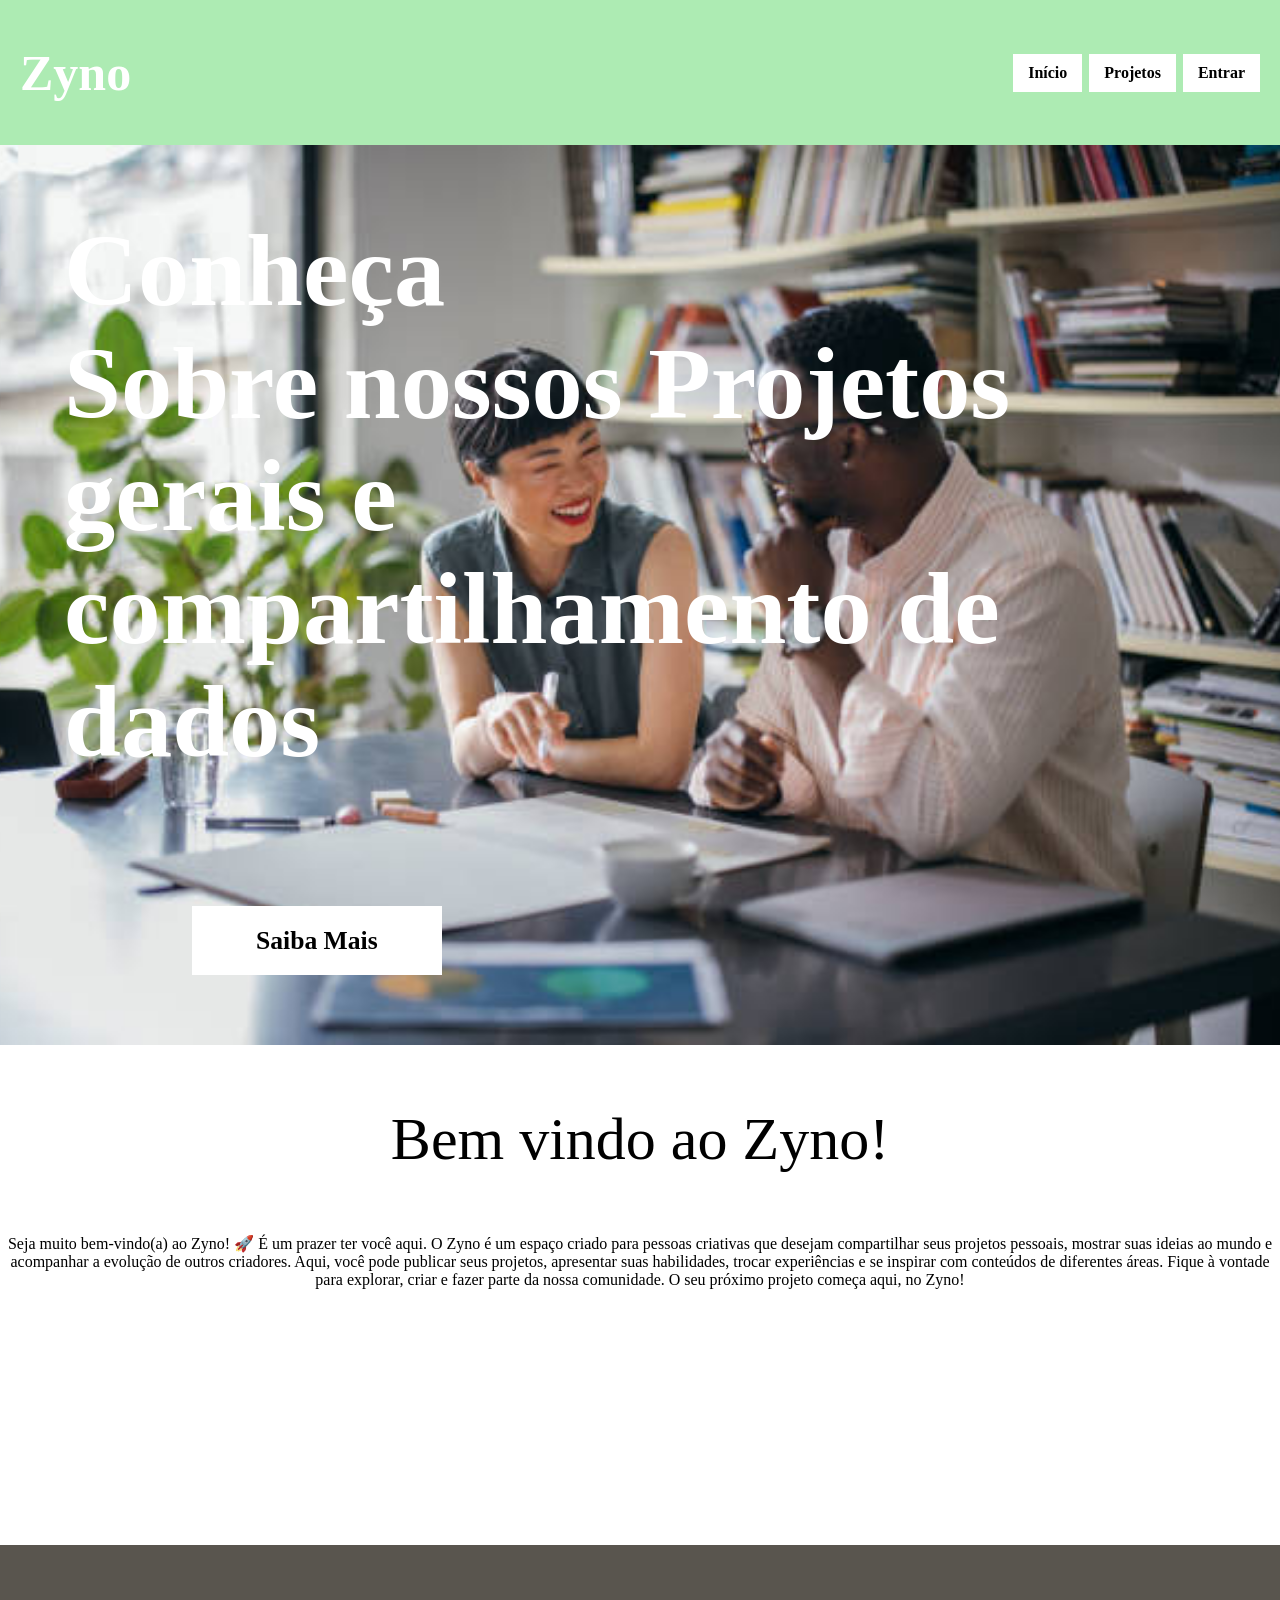
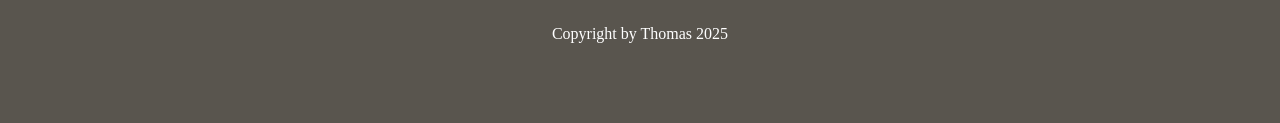
==== index.html @ e203b4d0 "Zyno v1" ====
<!DOCTYPE html>
<html lang="pt-br">
<head>
    <meta charset="UTF-8">
    <meta name="viewport" content="width=device-width, initial-scale=1.0">
    <title>Zyno</title>
   <link rel="stylesheet" href="style.css">

<style>

.imagem{
    background: black;
    min-height: 100vh;
    background-image: url(./imgs/gettyimages-1664545047-612x612.jpg);
    background-size: cover;
    background-position: center;
    position: relative;

    display: flex;
    flex-direction: column;
    justify-content: center;
}

.conheca{
    color: white;
    font-weight: bold;
    font-size: 8vw;   
    margin-left: 5%;
    max-width: 90%;
    line-height: 1.1;
}

.saiba{
    text-decoration: none;
    background: white;
    color: black;
    font-weight: bold;

    padding: 1.5vw 5vw; 
    font-size: 2vw;

    display: inline-block;
    margin-left: 15%;
    margin-top: 10vw;
    width: fit-content;
}

.saiba:hover{
    border: 1px solid black;
    box-shadow: 2px 1px 10px black;
}



</style>



</head>
<body style="margin: 0;padding: 0;">
     <div class="primeiro">
    <h1 style="text-align: left; font-size: 50px; display: flex;">Zyno</h1>


<div class="linksorig">
 <a href="#" class="links">Início</a>
  <a href="#" class="links">Projetos</a>
   <a href="registrese.html" class="links">Entrar</a>
   </div>

   
</div>

<div class="imagem">

<div class="conheca">
Conheça <br>
Sobre nossos Projetos gerais e compartilhamento de dados
</div>

<a href="#" class="saiba">Saiba Mais</a>

</div>


<div style="text-align: center;margin-bottom: 20%;">

<p style=" font-size: 60px;">Bem vindo ao Zyno!</p>


<div>
<p style="text-align: center; right: 50%;">Seja muito bem-vindo(a) ao Zyno! 🚀
É um prazer ter você aqui. O Zyno é um espaço criado para pessoas criativas que desejam compartilhar seus projetos pessoais, mostrar suas ideias ao mundo e acompanhar a evolução de outros criadores.

Aqui, você pode publicar seus projetos, apresentar suas habilidades, trocar experiências e se inspirar com conteúdos de diferentes áreas. Fique à vontade para explorar, criar e fazer parte da nossa comunidade. O seu próximo projeto começa aqui, no Zyno!</p>
</div>

</div>



<div class="copy">
Copyright by Thomas 2025
</div>



</body>
</html>
---- style.css ----
.primeiro{
    background: #ADEBB3;
    padding: 10px 20px;
    color: white;
    display: flex;
    align-items: center;
}

.linksorig{
    display: flex;
    margin-left: auto;
    gap: 7px;
}

.links{
    text-decoration: none;
    padding: 10px 15px;
    background: white;
    color: black;
    font-weight: bold;
}
.links:hover{
    border: #ADEBB3 5px solid;
}

.copy{ margin-top: 20%;
     padding: 80px;
     background: #59554e;
      text-align: center;
      color: white;
      
     }
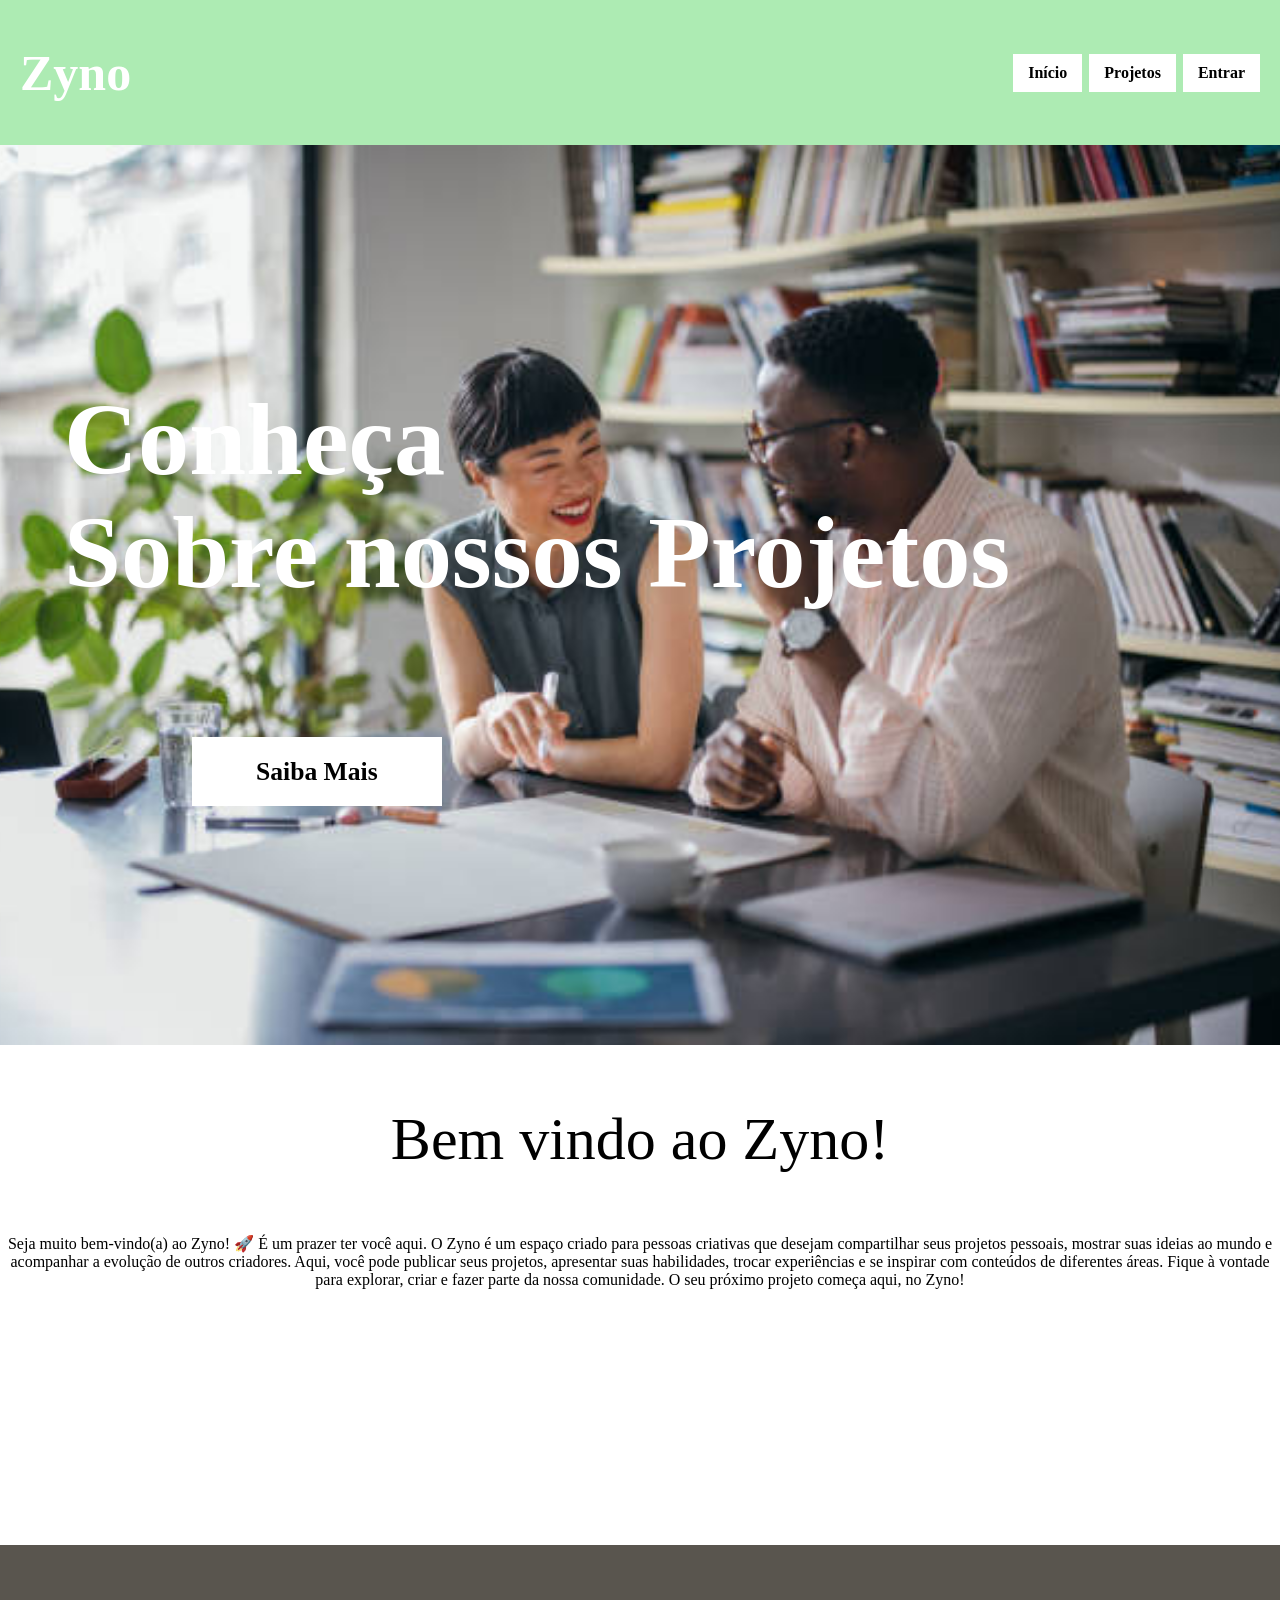
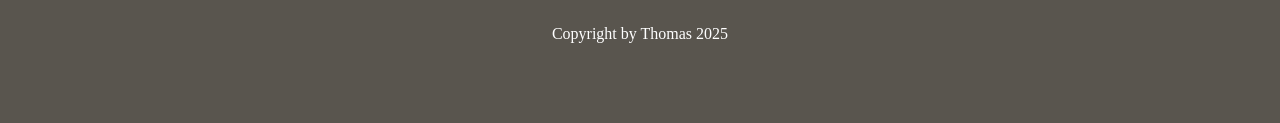
==== commit ef7bfab0: "Zyno v2" ====
--- a/index.html
+++ b/index.html
@@ -75,7 +75,7 @@
 
 <div class="conheca">
 Conheça <br>
-Sobre nossos Projetos gerais e compartilhamento de dados
+Sobre nossos Projetos
 </div>
 
 <a href="#" class="saiba">Saiba Mais</a>
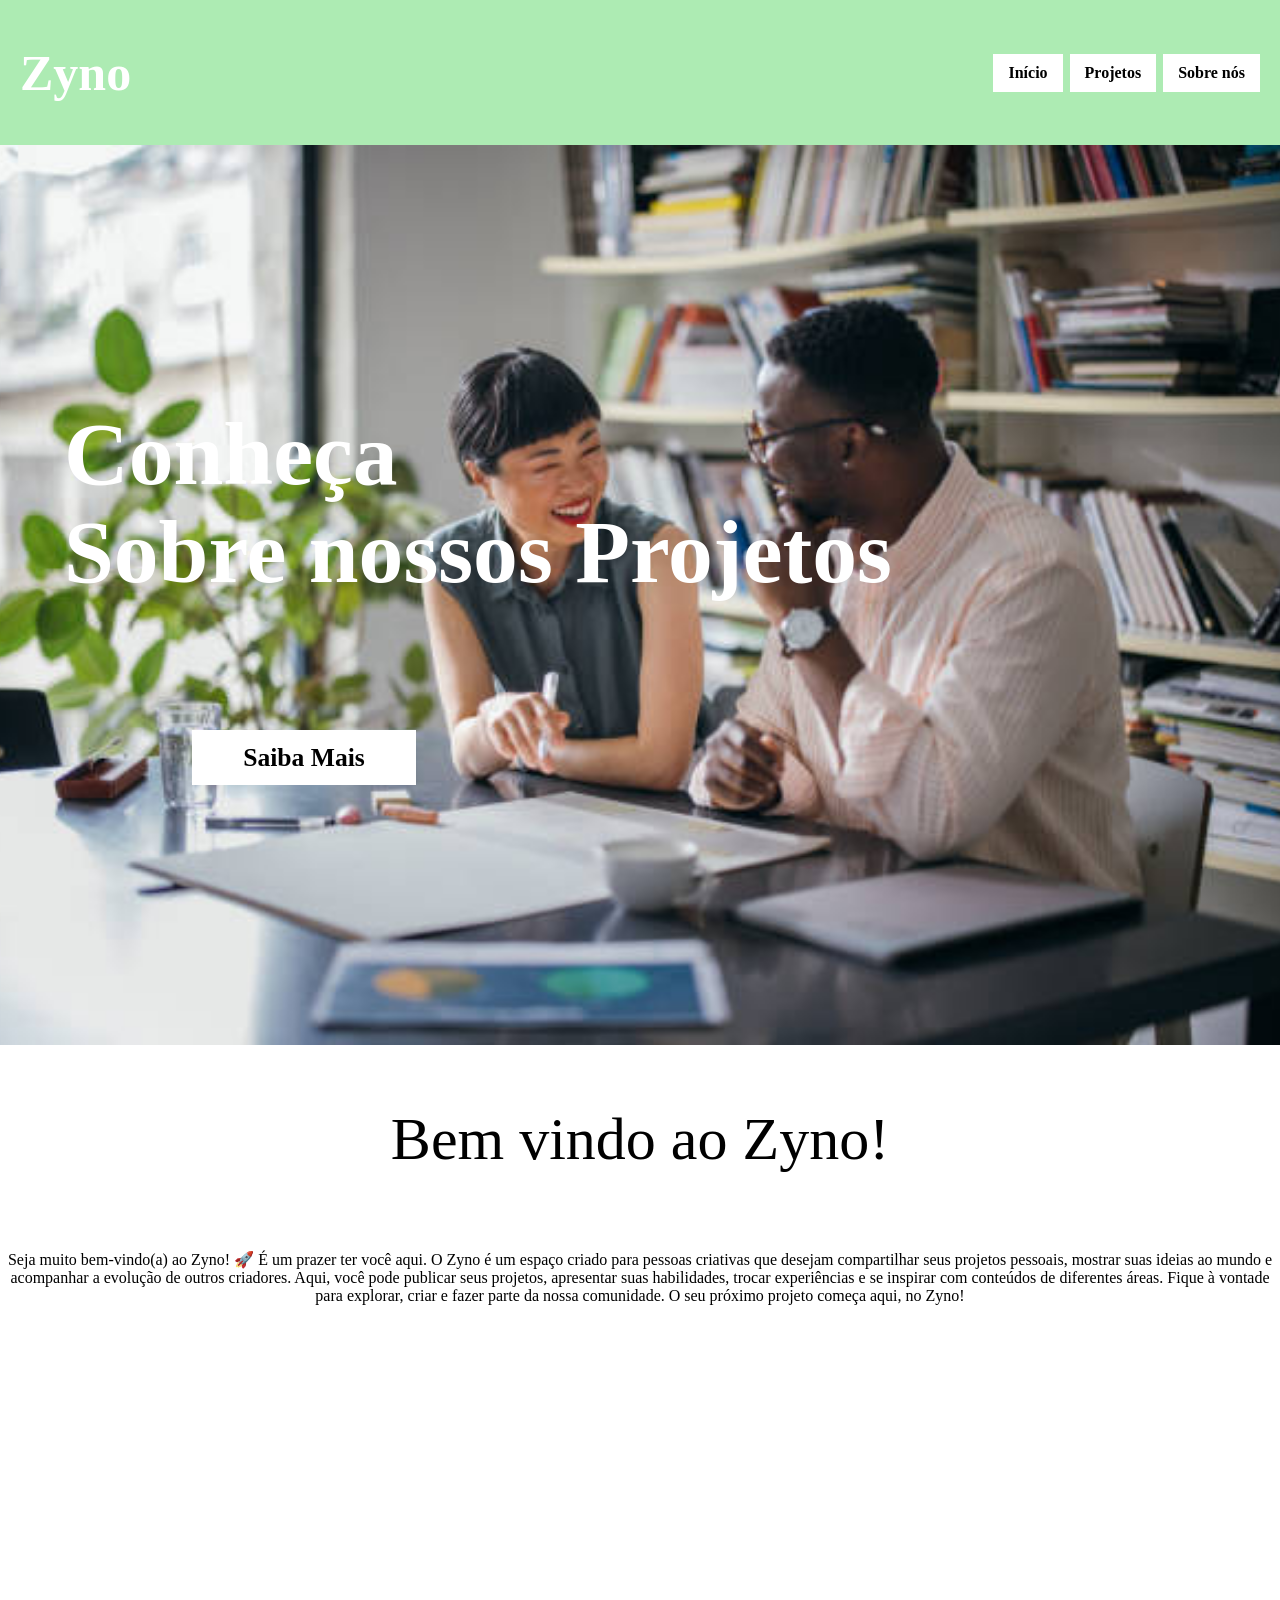
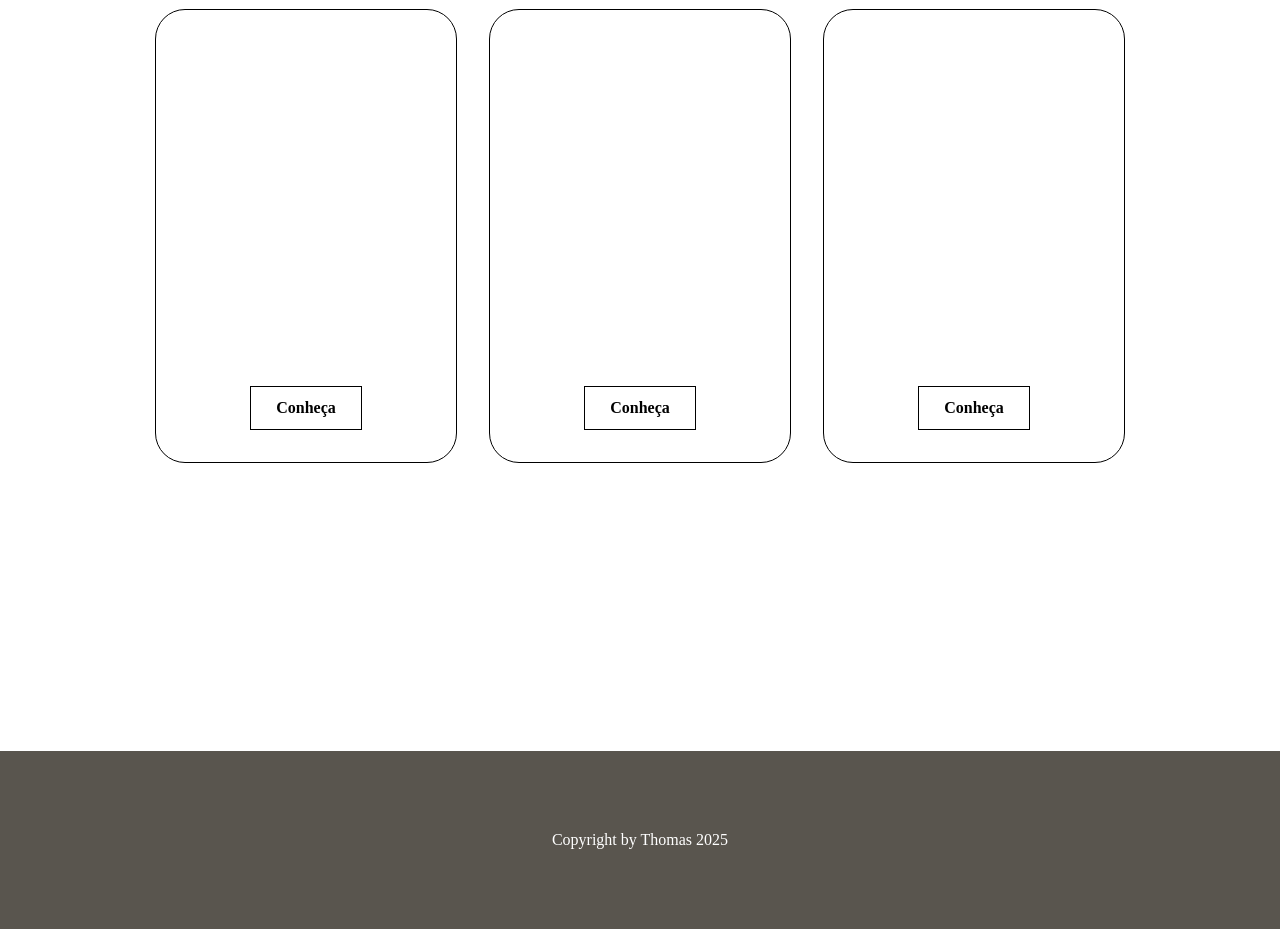
==== commit f61c8b0c: "Zyno v3" ====
--- a/index.html
+++ b/index.html
@@ -24,7 +24,7 @@
 .conheca{
     color: white;
     font-weight: bold;
-    font-size: 8vw;   
+    font-size: 7vw;   
     margin-left: 5%;
     max-width: 90%;
     line-height: 1.1;
@@ -36,8 +36,9 @@
     color: black;
     font-weight: bold;
 
-    padding: 1.5vw 5vw; 
+    padding: 1vw 4vw; 
     font-size: 2vw;
+    
 
     display: inline-block;
     margin-left: 15%;
@@ -46,11 +47,49 @@
 }
 
 .saiba:hover{
-    border: 1px solid black;
-    box-shadow: 2px 1px 10px black;
+   
+    box-shadow: 1px 1px 10px white;;
+
+    
 }
 
+.cards {
+    display: flex;
+    justify-content: center;
+    gap: 2rem;
+    flex-wrap: wrap; /* mantém responsivo sem media */
+    padding: 2rem;
+}
 
+.card {
+    border: 1px solid black;
+    border-radius: 30px;
+    background: white;
+
+    flex: 1 1 260px;   
+    max-width: 300px;
+
+    min-height: 420px; 
+
+    display: flex;
+    align-items: flex-end; 
+    justify-content: center;
+
+    padding-bottom: 2rem;
+}
+
+.conheca_cards {
+    text-decoration: none;
+    color: black;
+    border: 1px solid black;
+    padding: 12px 25px;
+    font-weight: bold;
+    background: white;
+}
+
+.conheca_cards:hover {
+    box-shadow: 1px 1px 10px black;
+}
 
 </style>
 
@@ -65,7 +104,7 @@
 <div class="linksorig">
  <a href="#" class="links">Início</a>
   <a href="#" class="links">Projetos</a>
-   <a href="registrese.html" class="links">Entrar</a>
+   <a href="#" class="links">Sobre nós</a>
    </div>
 
    
@@ -88,14 +127,30 @@
 <p style=" font-size: 60px;">Bem vindo ao Zyno!</p>
 
 
-<div>
-<p style="text-align: center; right: 50%;">Seja muito bem-vindo(a) ao Zyno! 🚀
+<div style="display: flex;">
+<p style="text-align: center; right: 50%; display: flex;">Seja muito bem-vindo(a) ao Zyno! 🚀
 É um prazer ter você aqui. O Zyno é um espaço criado para pessoas criativas que desejam compartilhar seus projetos pessoais, mostrar suas ideias ao mundo e acompanhar a evolução de outros criadores.
 
 Aqui, você pode publicar seus projetos, apresentar suas habilidades, trocar experiências e se inspirar com conteúdos de diferentes áreas. Fique à vontade para explorar, criar e fazer parte da nossa comunidade. O seu próximo projeto começa aqui, no Zyno!</p>
 </div>
+</div>
+
+<div class="cards">
+
+    <div class="card">
+        <a href="#" class="conheca_cards">Conheça</a>
+    </div>
+
+    <div class="card">
+        <a href="#" class="conheca_cards">Conheça</a>
+    </div>
+
+    <div class="card">
+        <a href="#" class="conheca_cards">Conheça</a>
+    </div>
 
 </div>
+
 
 
 
--- a/style.css
+++ b/style.css
@@ -20,10 +20,11 @@
     font-weight: bold;
 }
 .links:hover{
-    border: #ADEBB3 5px solid;
+     box-shadow: 1px 1px 10px white;
 }
 
-.copy{ margin-top: 20%;
+.copy{
+     margin-top: 20%;
      padding: 80px;
      background: #59554e;
       text-align: center;
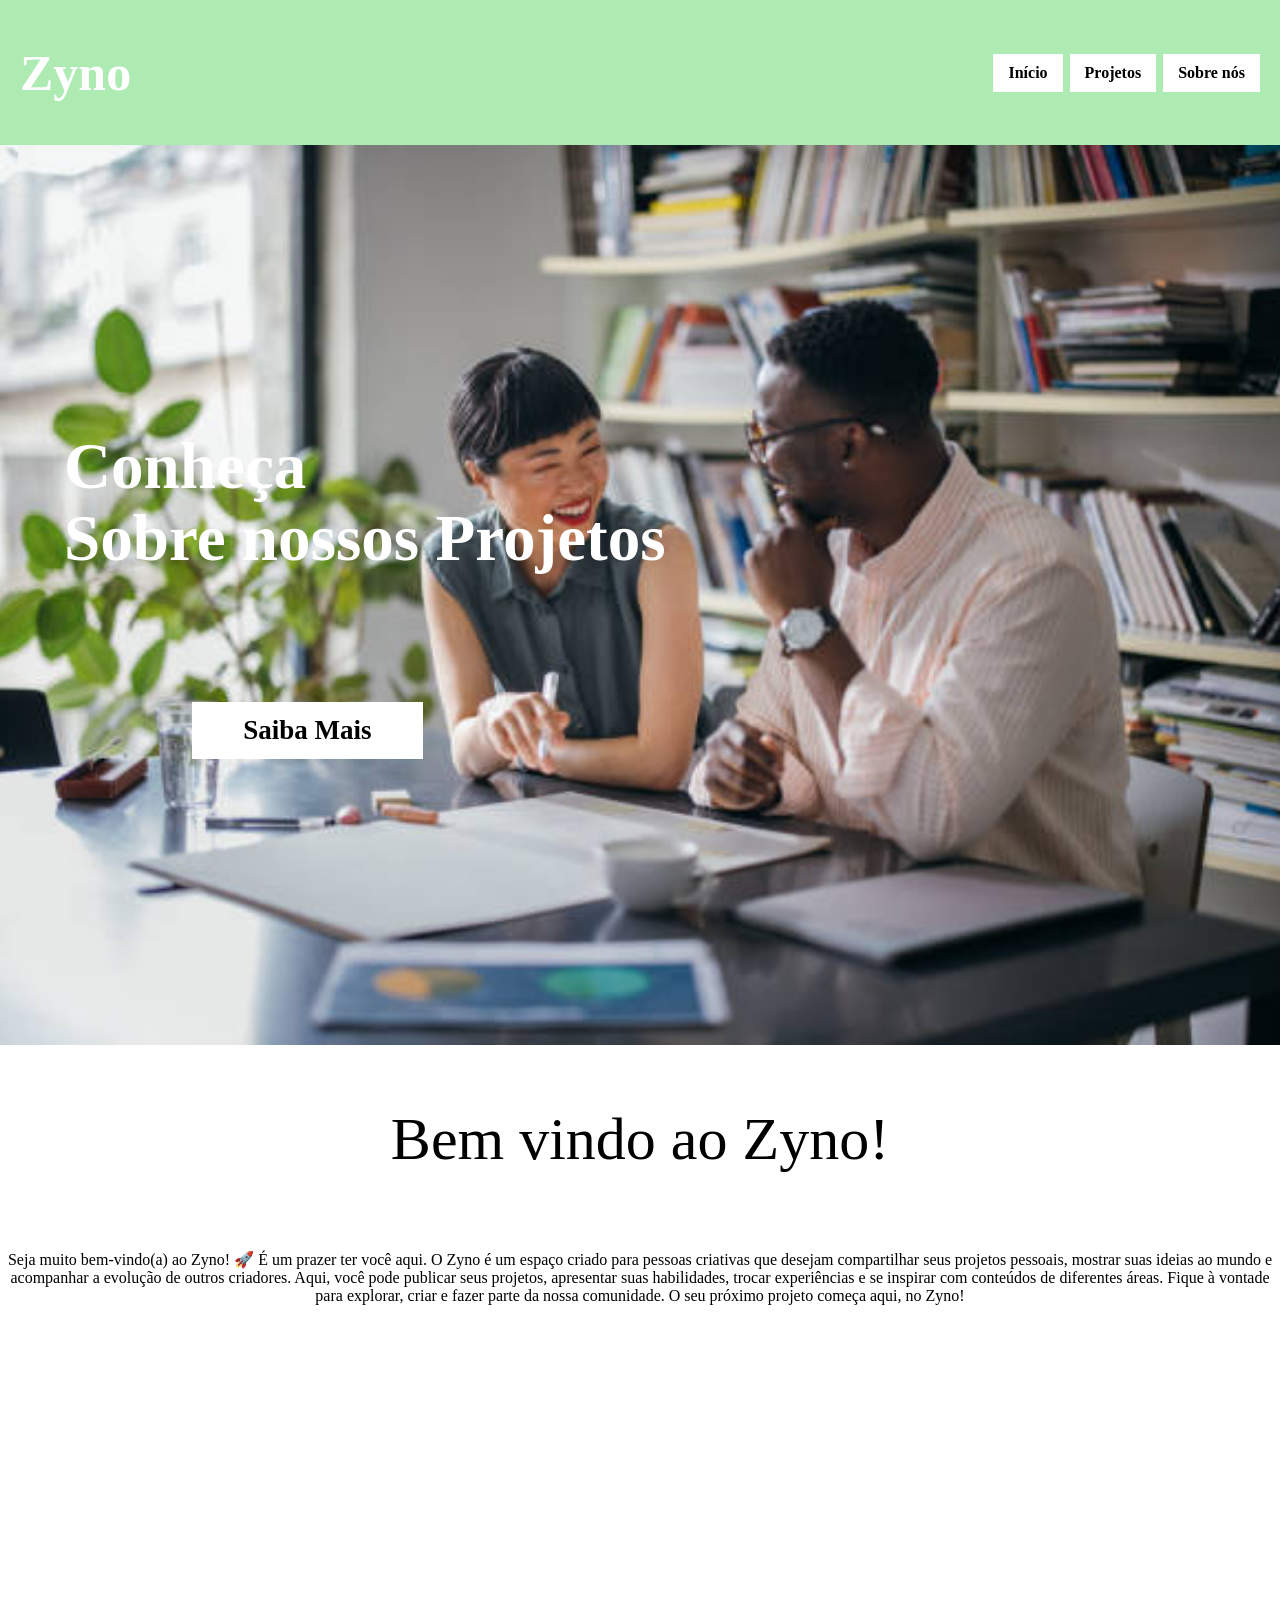
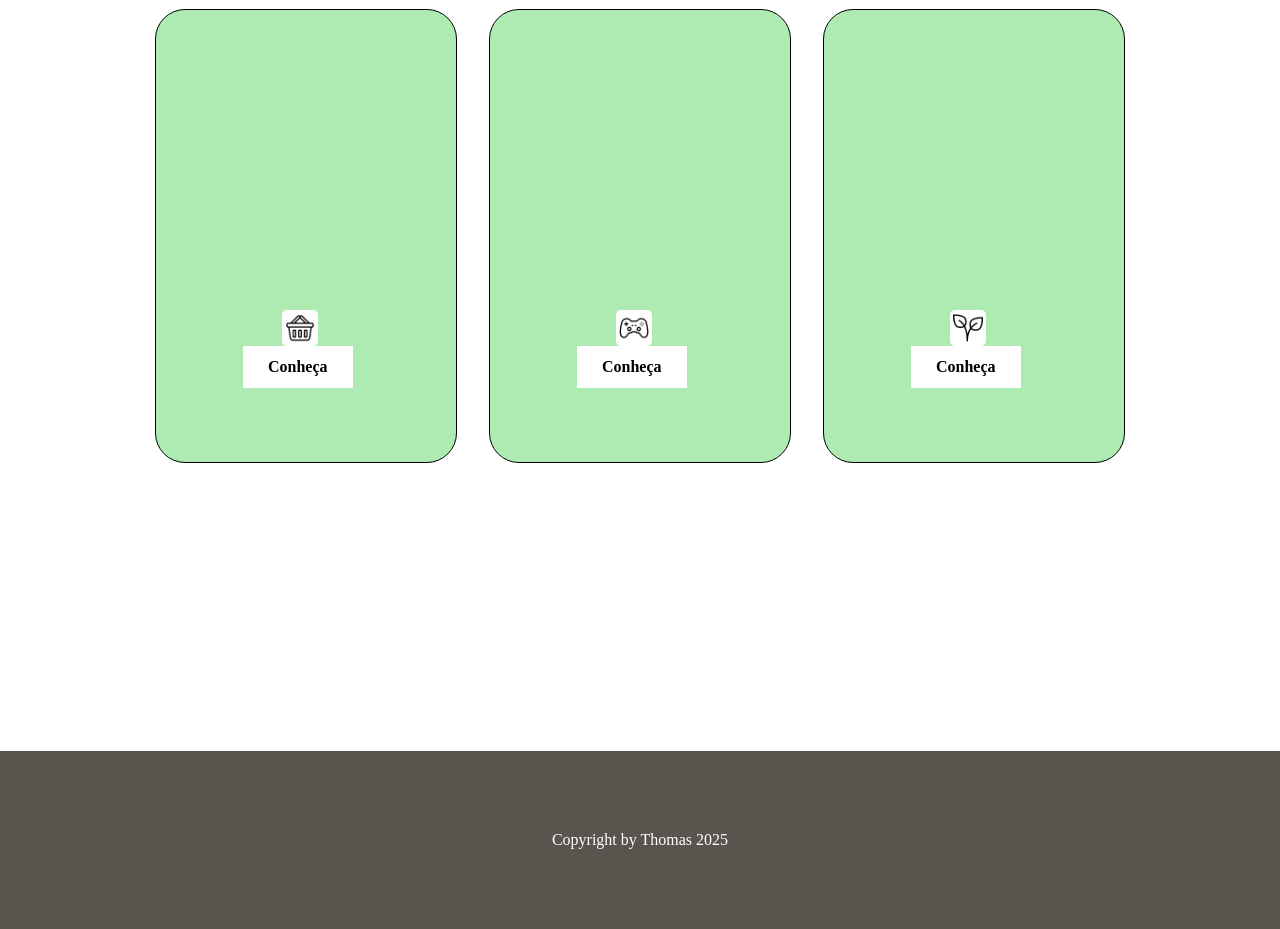
==== commit 912ca78b: "Zyno v4" ====
--- a/index.html
+++ b/index.html
@@ -24,7 +24,7 @@
 .conheca{
     color: white;
     font-weight: bold;
-    font-size: 7vw;   
+    font-size: 407%;   
     margin-left: 5%;
     max-width: 90%;
     line-height: 1.1;
@@ -36,8 +36,8 @@
     color: black;
     font-weight: bold;
 
-    padding: 1vw 4vw; 
-    font-size: 2vw;
+    padding: 1% 4%; 
+    font-size: 3vh;
     
 
     display: inline-block;
@@ -57,7 +57,7 @@
     display: flex;
     justify-content: center;
     gap: 2rem;
-    flex-wrap: wrap; /* mantém responsivo sem media */
+    flex-wrap: wrap; 
     padding: 2rem;
 }
 
@@ -68,27 +68,35 @@
 
     flex: 1 1 260px;   
     max-width: 300px;
+    
+    min-height: 420px; 
+    position: relative;
+    display: inline-block; 
+    justify-content: center;
+    background: #ADEBB3;
+    padding-bottom: 2rem;
+}
 
-    min-height: 420px; 
-
-    display: flex;
-    align-items: flex-end; 
-    justify-content: center;
-
-    padding-bottom: 2rem;
+.card:hover{
+    box-shadow: 1px 0 7px black;
+    padding: 10px;
 }
 
 .conheca_cards {
     text-decoration: none;
     color: black;
-    border: 1px solid black;
     padding: 12px 25px;
     font-weight: bold;
     background: white;
+    position: absolute;
+    right: 34.5%;
+  margin-top: 100%;
+  
+
 }
 
 .conheca_cards:hover {
-    box-shadow: 1px 1px 10px black;
+    box-shadow: 1px 1px 10px white;
 }
 
 </style>
@@ -137,15 +145,31 @@
 
 <div class="cards">
 
+
     <div class="card">
+
+
+
+        <img style="position: absolute; right: 46%; margin-top: 100%;background-color: white;padding: 1%;border-radius: 5px;" src="/Icons/cesta.png" width="10%" >
+<br><br>
+        <a href="#" class="conheca_cards">Conheça</a>
+    </div>
+
+
+
+    <div class="card">
+        
+    <img style="position: absolute; right: 46%; margin-top: 100%;background-color: white;padding: 1%;border-radius: 5px;" src="/Icons/joystick.png" width="10%" >
+<br><br>
+
         <a href="#" class="conheca_cards">Conheça</a>
     </div>
 
     <div class="card">
-        <a href="#" class="conheca_cards">Conheça</a>
-    </div>
 
-    <div class="card">
+    <img style="position: absolute; right: 46%; margin-top: 100%;background-color: white;padding: 1%;border-radius: 5px;" src="/Icons/plantar.png" width="10%" >
+<br><br>
+
         <a href="#" class="conheca_cards">Conheça</a>
     </div>
 
